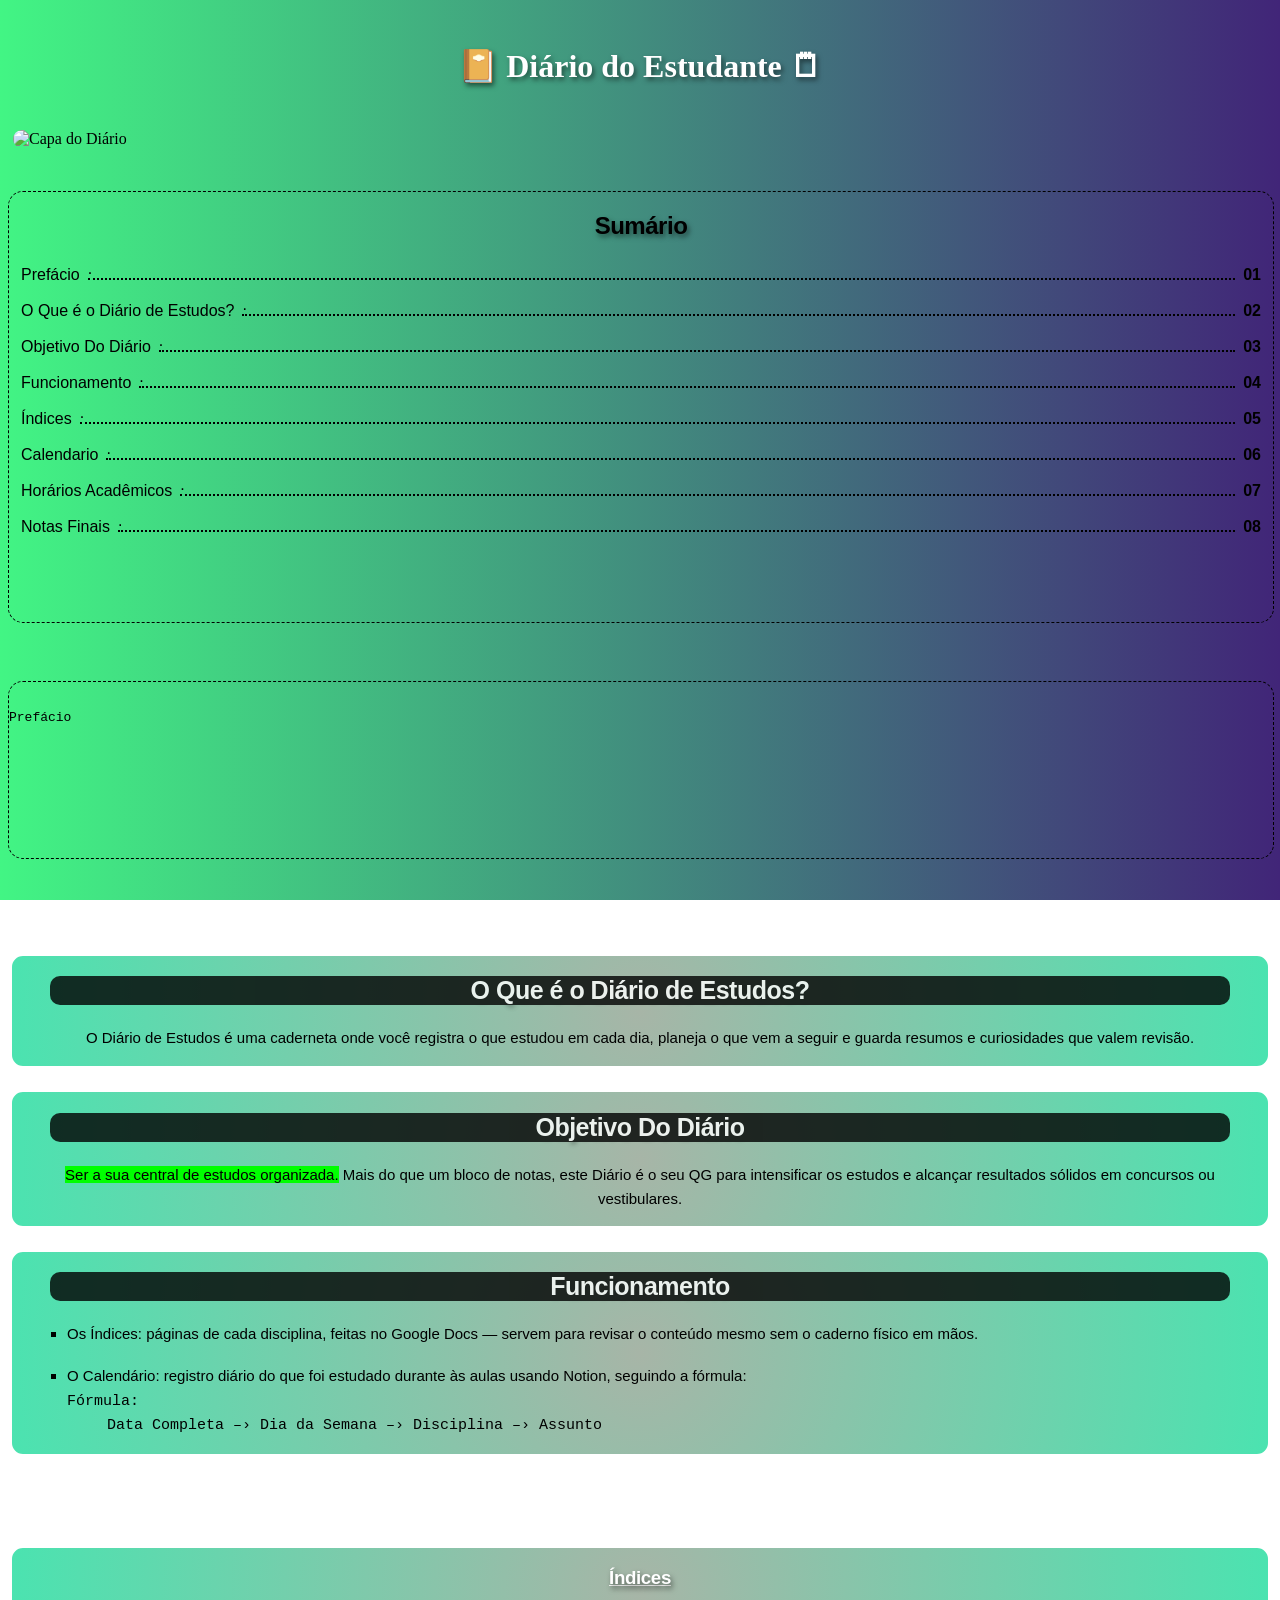
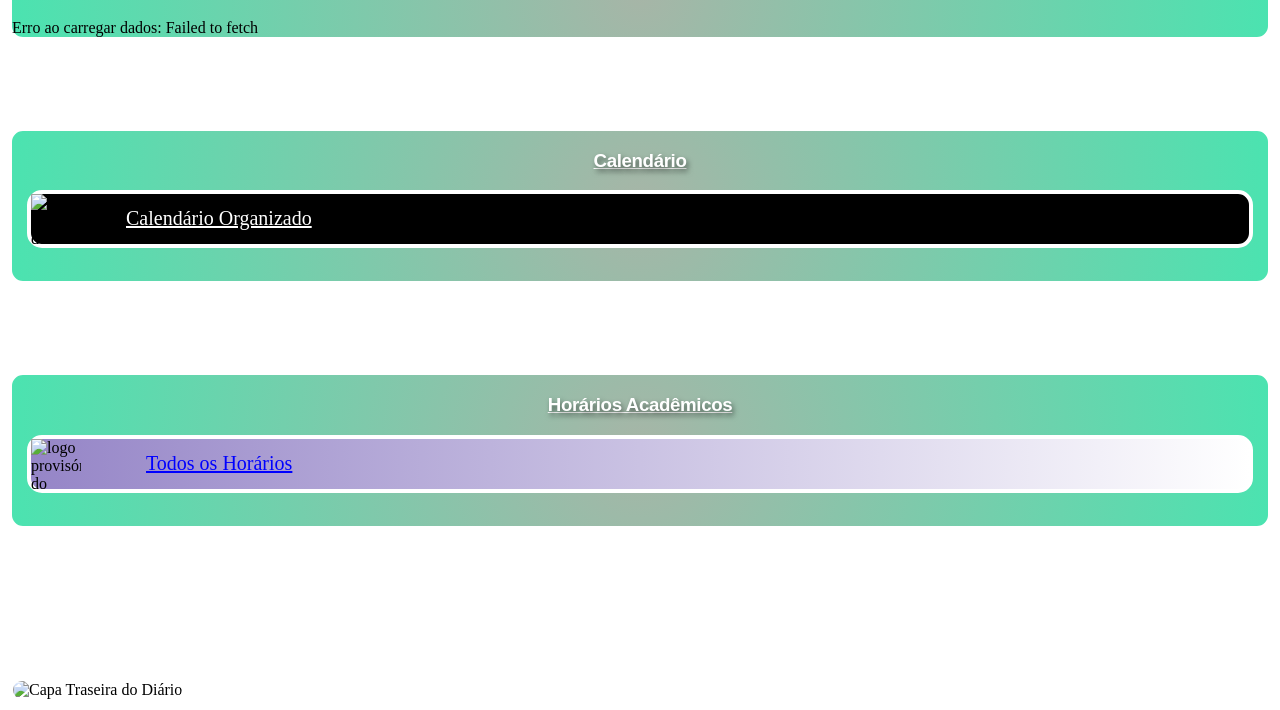
==== index.html @ c6353b72 "Index.html e horarios.html Commit referenciado ao Github Pages" ====
<!DOCTYPE html>
<html lang="pt-br">
<head>
    <meta charset="UTF-8">
    <meta name="viewport" content="width=device-width, initial-scale=1.0">
    <!-- Link para o arquivo style.css -->
    <link rel="stylesheet" href="estudo.css">
    <title>Diário do Estudante Jorew Mário</title>
<script src="notion.js"></script>

  
</head>
<body>
    <br>
    
    <h1 class="nivel1">&#x1F4D4 Diário do Estudante     &#x1F5D2</h1>
    
    <br>
    
    
  <!--Capa Principal-->
    <div>
      <img src="DE_imagens/capa.png" alt="Capa do Diário" class="capas">
    </div>
    <br> 
    
    
    
    
    
          <nav class="sumario-container">
  <h2 style="color: black;">Sumário</h2>
  <ol class="lista-sumario">
    
        <!-- Item 1 -->
    <li>
      <span class="titulo">Prefácio</span>
      <span class="pontos">.</span>
      <span class="pagina">01</span>
    </li>
    
    <!-- Item 2 -->
    <li>
      <span class="titulo">O Que é o Diário de Estudos?</span>
      <span class="pontos">.</span>
      <span class="pagina">02</span>
    </li>
    <!-- Item 3 -->
    <li>
      <span class="titulo">Objetivo Do Diário</span>
      <span class="pontos">.</span>
      <span class="pagina">03</span>
    </li>
    <!-- Item 4 -->
    <li>
      <span class="titulo">Funcionamento</span>
      <span class="pontos">.</span>
      <span class="pagina">04</span>
    </li>
    <!-- Item 5 -->
    <li>
      <span class="titulo">Índices</span>
      <span class="pontos">.</span>
      <span class="pagina">05</span>
    </li>

    <!-- Item 6 -->
    <li>
      <span class="titulo">Calendario</span>
      <span class="pontos">.</span>
      <span class="pagina">06</span>
    </li>

    <!-- Item 7 -->
    <li>
      <span class="titulo">Horários Acadêmicos</span>
      <span class="pontos">.</span>
      <span class="pagina">07</span>
    </li>
            <!-- Item 8 -->
    <li>
      <span class="titulo">Notas Finais</span>
      <span class="pontos">.</span>
      <span class="pagina">08</span>
    </li>

   </ol>
      <pre>
    
    
    
     </pre>
  
     </nav>

    <br>
    
    <div class="sumario-container">
      <pre>
      <dt>Prefácio</dt>
      
      
      
      
      
      
      </pre>
    </div>
    
    <pre>
      
      
      
    </pre>
    
    <div class="container">
      <dl>
        <h2 class="h2-intro">O Que é o Diário de Estudos?</h2>
        <p>O Diário de Estudos é uma caderneta onde você registra o que estudou em cada dia, planeja o que vem a seguir e guarda resumos e curiosidades que valem revisão.
        
      </dl>
    </div>
      
      <br>
      
      <div class="container">
        <h2 class="h2-intro">Objetivo Do Diário</h2>
        <p><mark>Ser a sua central de estudos organizada.</mark> Mais do que um bloco de notas, este Diário é o seu QG para intensificar os estudos e alcançar resultados sólidos em concursos ou vestibulares.</p>
        
      </div>
      
      <br>
      
     <div class="container">
       <h2 class="h2-intro">Funcionamento</h2>
       <p>
         <ul type="square">
           <li class="li_intro">Os Índices: páginas de cada disciplina, feitas no Google Docs — servem para revisar o conteúdo mesmo sem o caderno físico em mãos.</li>
           <br>
           <li class="li_intro">O Calendário: registro diário do que foi estudado durante às aulas usando Notion, seguindo a fórmula:
         <code>
           <dt>Fórmula:</dt>
           <dd>Data Completa –› Dia da Semana –› Disciplina –› Assunto</dd>
           </li>
          </code>
         </ul>
       </p> <!--Provisório-->
    </div>
    <pre>
        
        
        
      </pre>
      <nav class="container">
        <h3><ins>Índices</ins></h3>
         <div class="cards" id="cards">
    Carregando...</div>
        
      </nav>
      <pre>
        
        
        
      </pre>
     <nav class="container">
       <h3><ins>Calendário</ins></h3>
       <div id="card-notion">
          <!-- Img do Notion nesta linha -->
          <img src="DE_imagens/Notion-logo.png" alt="Logo Licenciável do Notion">
          <a href="https://app.notion.com/p/772b2b59151944399ff076f479f68d2d?v=f91550b1468544f0b5959f2a1d6a4689&source=copy_link" target="_blank" rel="external" class="ancoraN">Calendário Organizado</a>
         
        </div>
        <br>
     </nav> 
      <pre>
        
        
        
      </pre>
      <nav class="container">
        <h3><ins>Horários Acadêmicos</ins></h3>
        <div id="card-hr">
          <img src="DE_imagens/logo-diariop.png" alt="logo provisória do diário">
          <a href="Horarios.html" class="ancoraHR">Todos os Horários</a>
        </div>
        <br>
      </nav>
      <pre>
        
        
        
        
        
        
        
      </pre>
      <!--Capa Traseira-->
      <div>
        <img src="DE_imagens/capaT.png" alt="Capa Traseira do Diário" class="capas">
      </div>
</body>
</html>
---- estudo.css ----
body {
  /*Plano de Fundo*/
  background: linear-gradient(to right, #42f584, #412578);
  background-repeat: no-repeat;
  background-size: cover;
  background-attachment: fixed;
}

h1 {
   /*Caixa de Texto h1*/
  text-align: center;
  color: white;
  text-shadow: 2px 3px 5px rgba(0, 0, 0, 0.5);
} 

h2, h3 {
  font-family: 'Inter', sans-serif;
  font-weight: 800;
  letter-spacing: -0.02em;
  text-align: center;
  color: white;
  text-shadow: 2px 3px 5px rgba(0, 0, 0, 0.5);
  
}

p {
  color: black;
  font-family: 'Inter', sans-serif;
  font-weight: 400;
  line-height: 1.6;
  font-size: 15px;
  margin-left: 38px;
  margin-right: 38px;
  text-align: center;

}

mark {
  background-color: lime;
}

.container {
  /*Remetente da Caixa 1*/
  align-items: center;
  background: radial-gradient(circle, #a7b5a7, #4be3b0);
  width: auto;
  height: auto;
  
  
  border: 4px solid;
  border-radius: 15px;
  border-color: white;
  
  
}


/*ESTRUTURA POR CLASSES*/

.li_intro {
  color: black;
  font-family: 'Inter', sans-serif;
  font-weight: 400;
  line-height: 1.6;
  font-size: 15px;
  margin-left: 15px;
  margin-right: 25px;
  
  
}

.nivel2 {
  /*Caixa de Texto h2*/
  text-align: center;
  color: white;
  font-size: 18px;
}

.h2-intro {
  color: white;
  text-align: center;
  margin-left: 38px;
  margin-right: 38px;
  background-color: black;
  opacity: 80%;
  border-radius: 10px;
  
  
  /* Fonte */
  font-family: 'Inter', sans-serif;
  font-weight: 800;
  font-size: 25px;
  letter-spacing: -0.02em;
}

#dd-intro {
  color: black;
  font-size: 15px;
  margin-left: 38px;
  margin-right: 38px;
  text-align: center;
}

/* Caixa principal do sumário */
.sumario-container {
  border-width: 1px;
  border-radius: 15px;
  border-style: dashed;
  border-color: black;
  align-items: center;
  
  max-width: auto;         /* Limita a largura máxima no PC */
  width: 100%;              /* Garante que ele encolha no celular */
  margin: 20px auto;        /* Centraliza o sumário na tela */
  font-family: Arial, sans-serif;
}

/* Remove as bolinhas/números padrão da lista para controlarmos o visual */
.lista-sumario {
  list-style: none;
  padding: 0;
  margin: 0;
}

/* Cada linha do sumário */
.lista-sumario li {
  display: flex;            /* Alinha o título, pontos e página lado a lado */
  align-items: flex-end;    /* Alinha os pontos pela base do texto */
  margin: 12px;      /* Espaço entre um capítulo e outro */
}

/* O texto do capítulo */
.titulo {
  padding-right: 8px;       /* Espaço entre o texto e o início dos pontos */
}

/* A mágica dos pontos automáticos */
.pontos {
  flex-grow: 1;             /* Força este span a ocupar TODO o espaço vazio */
  border-bottom: 2px dotted black; /* Cria os pontinhos (mude a cor aqui se quiser) */
  margin-bottom: 4px;       /* Alinha a altura dos pontos com o texto */
}

/* O número da página */
.pagina {
  padding-left: 8px;        /* Espaço entre o fim os pontos e o número */
  font-weight: bold;        /* Deixa o número em negrito para destacar */
}

  
  
.titulo-Sumario {
  color: white;
  text-align: center;
  margin-left: 38px;
  margin-right: 38px;
  background-color: black;
  opacity: 80%;
  border-radius: 10px;
  
  
  /* Fonte */
  font-family: 'Inter', sans-serif;
  font-weight: 800;
  font-size: 18px;
  letter-spacing: -0.02em;
  
  
}




/*Indices*/

.cards {
   display: grid;
   grid-template-columns: repeat(auto-fit, minmax(220px, 1fr));
   gap: 20px;
   margin-top: 30px;
}

 .card {
    background: #1a1a1a;
    border-radius: 16px;
    padding: 24px;
    text-align: center;
}

  .circle {
    width: 140px;
    height: 140px;
    border-radius: 50%;
    margin: 0 auto 16px;
    display: grid;
    place-items: center;
    font-size: 28px;
    font-weight: bold;
    background: conic-gradient(#3b82f6 calc(var(--percent) * 1%), #333 0);
}

.subtitle { 
  color: #aaa; 
  margin-bottom: 30px; 
}




.capas {
  width: 425px; 
  height: 550px; 
  border-radius: 15px;
  margin: 5px;
}


.ancoraN {
  font-size: 20px;
  color: white;
  margin-left: 45px;
  margin-right: 10px;
  margin-top: 13px;
  margin-bottom: 10px;
}

.ancoraHR {
  font-size: 20px;
  color: blue;
  margin-left: 65px;
  margin-right: 10px;
  margin-top: 13px;
  margin-bottom: 10px;
}





#card-notion {
  background: black;
  width: auto;
  height: auto;
  margin: 15px;
  display: flex;


  /*Borda do card*/
  border: 4px solid;
  border-radius: 15px;
  border-color: white;
}

#card-notion img {
  width: 50px;
  height: 50px;
}

#card-hr {
  background: linear-gradient(to left, white, #9585c7);
  width: auto;
  height: auto;
  margin: 15px;
  display: flex;
  
    /*Borda do card*/
  border: 4px solid;
  border-radius: 15px;
  border-color: white;
}

#card-hr img {
  width: 50px;
  height: 50px;
}


.containerhr {
  /*Remetente da Caixa 1*/
  background: radial-gradient(circle, #a7b5a7, white);
  width: 1000px;
  height: auto;
  padding: 10px;
  margin: 10px;
  
  border: 4px solid;
  border-radius: 15px;
  border-color: white;
  
  
}

tabela-horario {
  width: 100%;
  border-collapse: collapse;
  font-family: Arial, sans-serif;
}

.tabela-horario th, 
.tabela-horario td {
  padding: 12px 16px;
  text-align: center;
  border-bottom: 1px solid #ddd;
}

.tabela-horario th {
  background-color: #007bff;
  color: white;
}

.tabela-horario tbody tr:nth-child(even) {
  background-color: #f9f9f9;
}

.tabela-horario tbody tr:hover {
  background-color: #f1f1f1;
}

tabela-relacao {
  width: 100%;
  border-collapse: collapse;
  font-family: sans-serif;
}

.tabela-relacao th, .tabela-relacao td {
  color: black;
  padding: 8px 10px;
  text-align: center;
  border-bottom: 1px solid #ddd;
}

.tabela-relacao th {
  background-color: yellow;
  color: black;
}



.tabela-relacao tbody tr:nth-child(even) {
  background-color: #f9f9f9;
}

.tabela-relacao tbody tr:hover {
  background-color: #f1f1f1;
}





#nivel1hr {
  color: white;
  margin-left: 100px;
  margin-right: 100px;
}


.titulohr {
  color: white;
  text-align: center;
  text-shadow: 2px 3px 5px rgba(0, 0, 0, 0.5);

}


.imghr {
  margin: 15px;
  max-width: 700px;
  max-height: 700px;
}


.p_hospedagem {
  color: white;
}
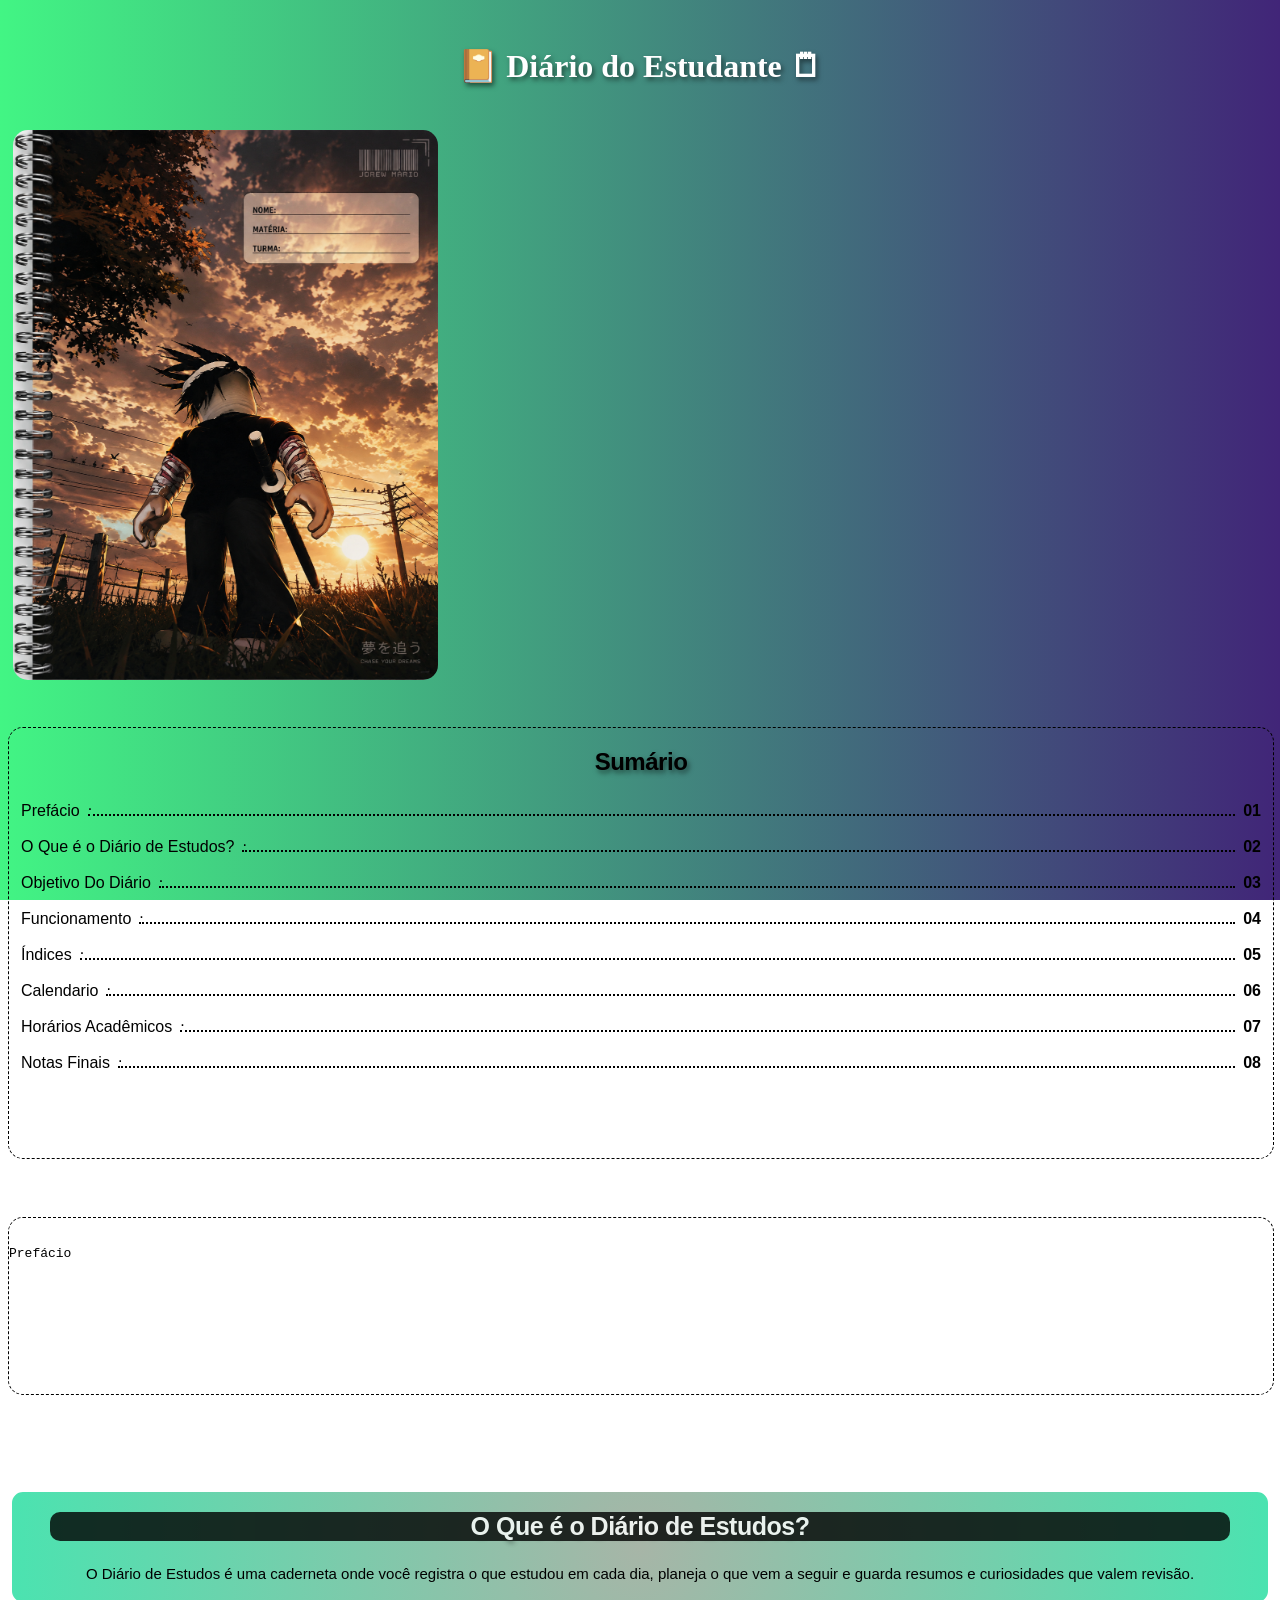
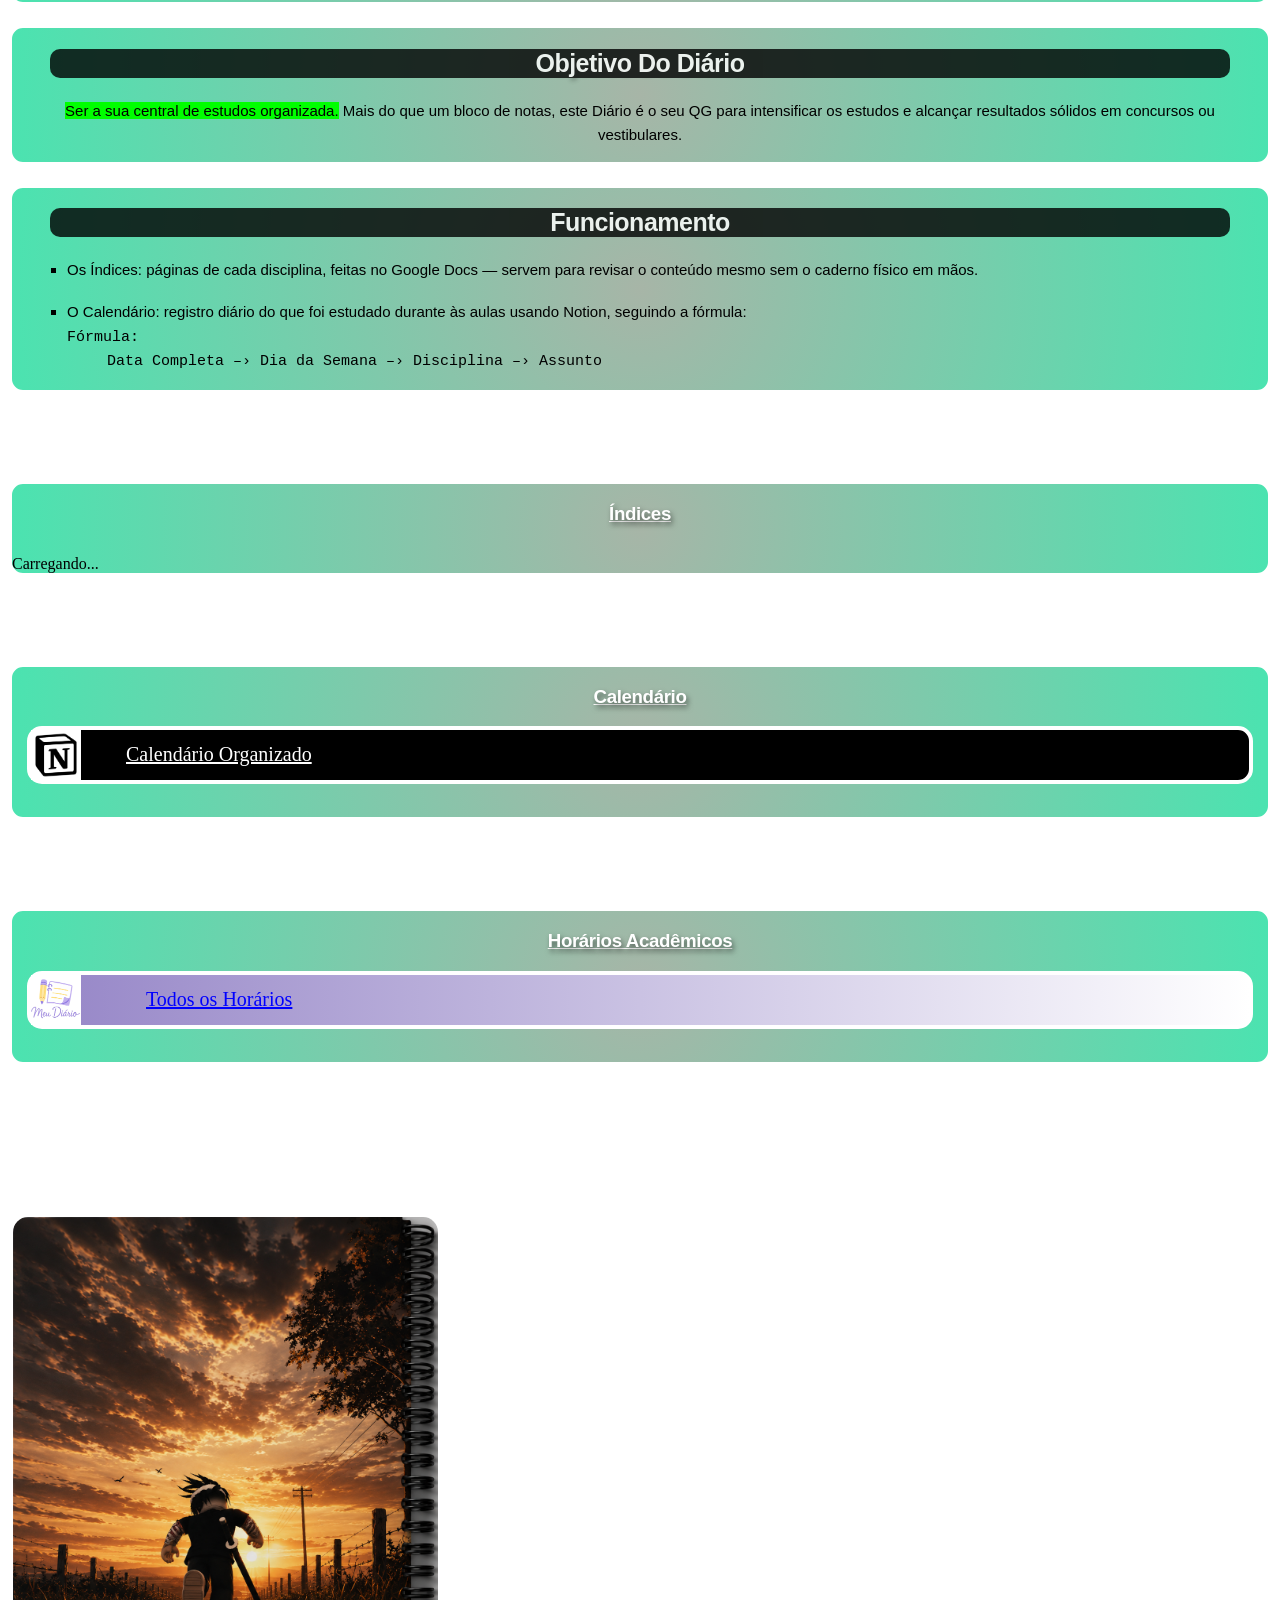
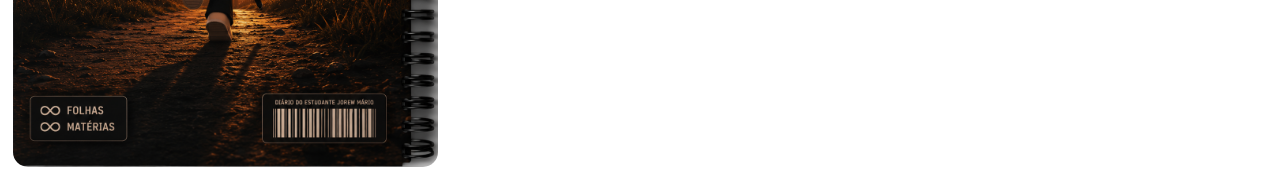
==== commit a261d9d7: "Update Notion link in index.html" ====
--- a/index.html
+++ b/index.html
@@ -167,7 +167,7 @@
        <div id="card-notion">
           <!-- Img do Notion nesta linha -->
           <img src="DE_imagens/Notion-logo.png" alt="Logo Licenciável do Notion">
-          <a href="https://app.notion.com/p/772b2b59151944399ff076f479f68d2d?v=f91550b1468544f0b5959f2a1d6a4689&source=copy_link" target="_blank" rel="external" class="ancoraN">Calendário Organizado</a>
+          <a href="https://app.notion.com/p/Calend-rio-Acad-mico-3af63fc48ab880289555d0d72b484e86?source=copy_link" target="_blank" rel="external" class="ancoraN">Calendário Organizado</a>
          
         </div>
         <br>
@@ -199,4 +199,4 @@
         <img src="DE_imagens/capaT.png" alt="Capa Traseira do Diário" class="capas">
       </div>
 </body>
-</html>+</html>
